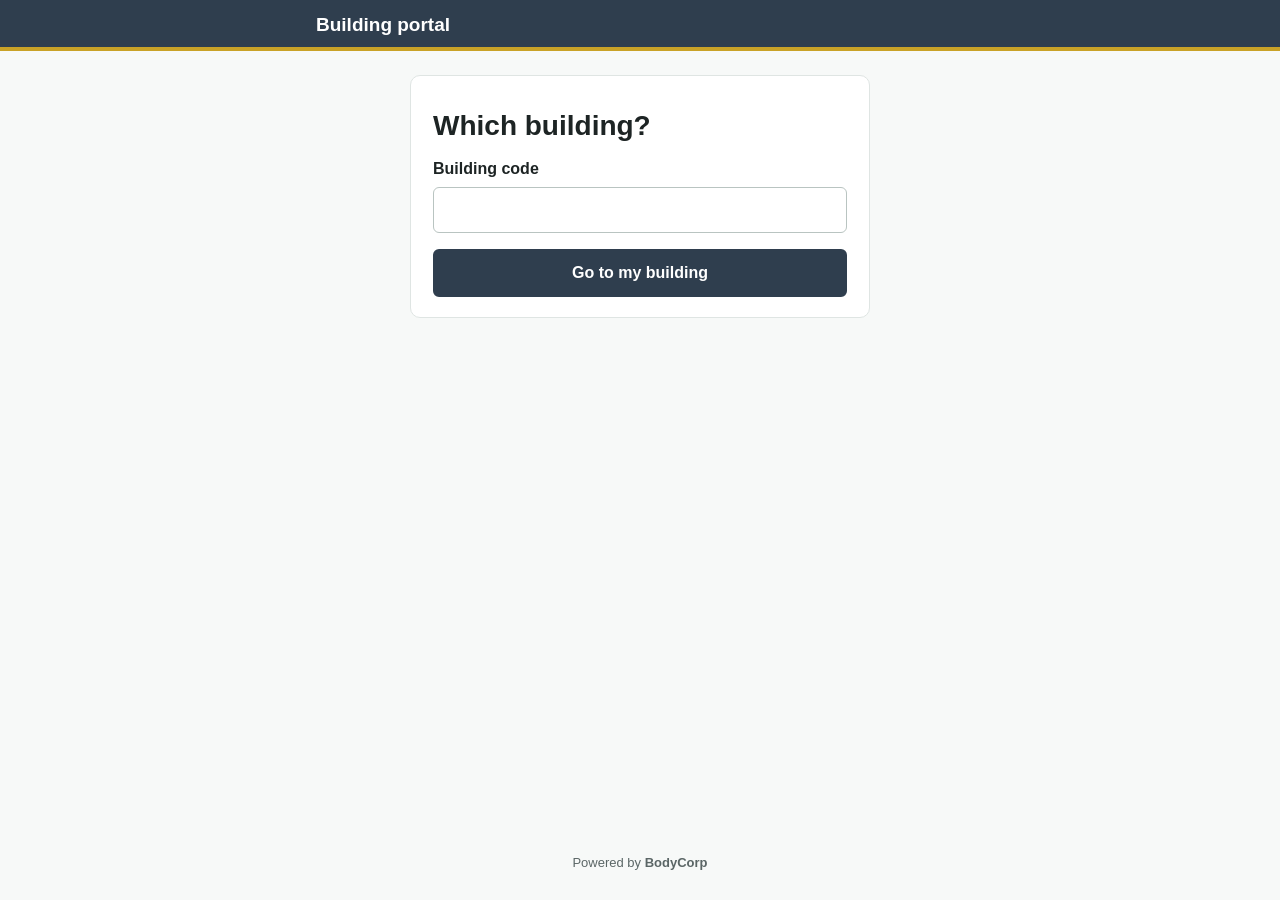
==== catalyst/client/portal.html @ 95f03c13 "feat: portal pages and public site; Catalyst created-times read as Brisbane Co-Authored-By: Claude O" ====
<!doctype html>
<html lang="en-AU">
<head>
<meta charset="utf-8">
<meta name="viewport" content="width=device-width, initial-scale=1">
<meta name="theme-color" content="#2f3e4e">
<meta name="robots" content="noindex">
<title>Building portal</title>
<link rel="stylesheet" href="portal.css">
</head>
<body>
<header class="top">
  <div class="wrap top-bar">
    <a class="brand-link" href="#/home">
      <img id="logo" alt="" hidden>
      <span id="bname">Building portal</span>
    </a>
    <span id="who"></span>
  </div>
  <nav id="nav" class="wrap" aria-label="Main" hidden></nav>
</header>

<main id="view" class="wrap" tabindex="-1">
  <p class="muted loading">Loading…</p>
</main>

<footer class="foot">
  <div class="wrap">
    <span id="foot-line"></span><span id="foot-sep" hidden> · </span>Powered by <span class="product-name">BodyCorp</span>
  </div>
</footer>

<script src="portal.js"></script>
</body>
</html>
---- catalyst/client/portal.css ----
/* Portal look. --brand and --accent are replaced by each building's colours on load. */

:root {
  --brand: #2f3e4e;
  --accent: #c9a227;
  --on-brand: #ffffff;
  --ink: #1d2424;
  --muted: #5b6666;
  --line: #dfe5e3;
  --field: #b9c4c1;
  --bg: #f7f9f8;
  --card: #ffffff;
  --tint: #eef3f1;
  --danger: #b3261e;
  --ok: #1e6b3a;
  --ok-bg: #e8f3ec;
  --note: #fff7e6;
  --note-line: #ecd29c;
  --note-ink: #8a5a00;
}

* { box-sizing: border-box; }
html { -webkit-text-size-adjust: 100%; }
body {
  margin: 0;
  min-height: 100vh;
  display: flex;
  flex-direction: column;
  font: 16px/1.5 -apple-system, BlinkMacSystemFont, "Segoe UI", Roboto, Helvetica, Arial, sans-serif;
  color: var(--ink);
  background: var(--bg);
}
[hidden] { display: none !important; }
a { color: var(--brand); }
h1 { font-size: 24px; line-height: 1.25; margin: 12px 0 6px; }
h2 {
  font-size: 17px;
  margin: 0 0 12px;
  color: var(--brand);
  border-left: 4px solid var(--accent);
  padding-left: 10px;
}
h3 { font-size: 16px; margin: 0 0 2px; }
h3.sub { font-size: 14px; text-transform: uppercase; letter-spacing: .04em; color: var(--muted); margin: 16px 0 6px; }
p { margin: 8px 0; }

.wrap { width: 100%; max-width: 680px; margin: 0 auto; padding: 0 16px; }
body.wide .wrap { max-width: 1120px; }

.sr-only {
  position: absolute; width: 1px; height: 1px; padding: 0; margin: -1px;
  overflow: hidden; clip: rect(0 0 0 0); white-space: nowrap; border: 0;
}

/* ---------------------------------------------------------------- header, nav, footer */

header.top { background: var(--brand); color: var(--on-brand); border-bottom: 4px solid var(--accent); }
.top-bar { display: flex; align-items: center; justify-content: space-between; gap: 12px; padding-top: 14px; padding-bottom: 10px; }
.brand-link {
  display: flex; align-items: center; gap: 10px; min-width: 0;
  color: inherit; text-decoration: none; font-weight: 700; font-size: 19px; line-height: 1.2;
}
.brand-link img { height: 36px; width: auto; max-width: 120px; object-fit: contain; background: #fff; border-radius: 4px; padding: 2px; }
#who { font-size: 14px; opacity: .85; white-space: nowrap; overflow: hidden; text-overflow: ellipsis; max-width: 40%; }

#nav { display: flex; flex-wrap: wrap; align-items: center; gap: 0 16px; padding-bottom: 6px; }
#nav a, .nav-out {
  color: var(--on-brand); opacity: .85; text-decoration: none;
  font: inherit; font-size: 15px; padding: 8px 0 6px;
  background: none; border: 0; border-bottom: 3px solid transparent; cursor: pointer;
}
#nav a:hover, .nav-out:hover { opacity: 1; }
#nav a.on { opacity: 1; font-weight: 600; border-bottom-color: var(--accent); }
.nav-out { margin-left: auto; }

main { flex: 1; padding-top: 8px; padding-bottom: 40px; outline: none; }

.foot { font-size: 13px; color: var(--muted); text-align: center; padding: 16px 0 28px; }
.product-name { font-weight: 700; }

/* ---------------------------------------------------------------- cards, text */

.card {
  background: var(--card); border: 1px solid var(--line); border-radius: 10px;
  padding: 16px; margin: 14px 0;
}
.card.narrow { max-width: 460px; margin: 24px auto; }
.card.flush { padding: 0; overflow: hidden; }
.pad { padding: 16px; margin: 0; }
.lead { font-size: 17px; color: var(--muted); margin: 4px 0 14px; }
.muted { color: var(--muted); }
.small { font-size: 14px; }
.loading { padding: 24px 0; }
.hello { margin-bottom: 0; }
.email { overflow-wrap: anywhere; }
.late { color: var(--danger); font-weight: 700; }
.clock { font-weight: 600; margin: 0 0 4px; }
.opt { font-weight: 400; color: var(--muted); font-size: 14px; }
ul.plain { padding-left: 18px; }
ul.plain li { margin: 4px 0; }

.label {
  display: inline-block; font-size: 12px; font-weight: 700; letter-spacing: .03em;
  padding: 1px 6px; border-radius: 3px; background: var(--tint); color: var(--ink);
}

.okmsg {
  background: var(--ok-bg); color: var(--ok); font-weight: 600;
  border-left: 4px solid var(--ok); border-radius: 4px; padding: 10px 12px; margin: 12px 0;
}
.error { color: var(--danger); font-weight: 600; margin: 10px 0 0; }
.error:empty { display: none; }

.draft {
  background: var(--note); color: var(--note-ink); font-weight: 600; font-size: 15px;
  border: 1px solid var(--note-line); border-left: 5px solid #b7791f; border-radius: 6px;
  padding: 10px 12px; margin: 10px 0 14px;
}

.back { display: inline-block; margin: 8px 0 0; padding: 6px 0; font-weight: 600; text-decoration: none; }
.back:hover { text-decoration: underline; }
.link-row { display: flex; flex-wrap: wrap; gap: 8px 20px; align-items: center; margin-top: 14px; }

/* ---------------------------------------------------------------- forms */

label { display: block; font-weight: 600; margin: 14px 0 6px; }
input, select, textarea {
  width: 100%; font: inherit; font-size: 16px; color: var(--ink);
  padding: 10px 12px; border: 1px solid var(--field); border-radius: 6px; background: #fff;
}
textarea { resize: vertical; min-height: 84px; }
input[type="file"] { padding: 8px; background: var(--tint); }
input[type="color"] { padding: 2px; height: 46px; cursor: pointer; }
input:focus, select:focus, textarea:focus, .btn:focus-visible, a:focus-visible, button:focus-visible {
  outline: 3px solid var(--accent); outline-offset: 1px;
}
fieldset { border: 0; padding: 0; margin: 0; }
legend { font-weight: 600; padding: 0; margin: 4px 0 6px; }
.field:first-child label, form > h2 + label { margin-top: 4px; }
.code-input { font-size: 26px; letter-spacing: .35em; text-align: center; font-variant-numeric: tabular-nums; }

.check { display: flex; gap: 10px; align-items: flex-start; font-weight: 400; margin: 8px 0; cursor: pointer; }
.check input { width: 22px; height: 22px; margin: 1px 0 0; flex: none; accent-color: var(--brand); }

.btn {
  display: inline-flex; align-items: center; justify-content: center; gap: 6px;
  min-height: 46px; padding: 10px 18px; margin: 0;
  font: inherit; font-weight: 600; text-decoration: none; text-align: center; cursor: pointer;
  color: var(--on-brand); background: var(--brand); border: 2px solid var(--brand); border-radius: 6px;
}
.btn:hover { filter: brightness(1.08); }
.btn:disabled { opacity: .6; cursor: default; filter: none; }
.btn.secondary { background: #fff; color: var(--brand); }
.btn.secondary:hover { background: var(--tint); filter: none; }
.btn.danger { background: #fff; color: var(--danger); border-color: var(--danger); }
.btn.armed, .btn.danger.armed { background: var(--danger); color: #fff; border-color: var(--danger); }
.btn.small { min-height: 36px; padding: 5px 12px; font-size: 14px; }
.btn.block { width: 100%; margin-top: 16px; }
.linkbtn {
  background: none; border: 0; padding: 6px 0; font: inherit; font-weight: 600;
  color: var(--brand); text-decoration: underline; cursor: pointer;
}

.actions { display: flex; flex-wrap: wrap; gap: 10px; margin: 14px 0; }
.actions .btn { flex: 1 1 150px; }

.inline-form { display: flex; flex-wrap: wrap; gap: 8px; margin-top: 12px; }
.inline-form select { flex: 1 1 160px; width: auto; }
.inline-form .btn { flex: 0 0 auto; }

.colours { display: grid; grid-template-columns: 1fr 1fr; gap: 0 12px; }

/* The "Send to resident" switch: off = internal note. */
.switch { display: flex; align-items: center; gap: 10px; margin: 6px 0 4px; cursor: pointer; }
.switch input { position: absolute; opacity: 0; width: 1px; height: 1px; }
.switch-ui {
  position: relative; flex: none; width: 46px; height: 26px; border-radius: 5px;
  background: var(--field); transition: background .15s;
}
.switch-ui::after {
  content: ""; position: absolute; top: 3px; left: 3px; width: 20px; height: 20px;
  border-radius: 3px; background: #fff; transition: transform .15s;
}
.switch input:checked + .switch-ui { background: var(--brand); }
.switch input:checked + .switch-ui::after { transform: translateX(20px); }
.switch input:focus-visible + .switch-ui { outline: 3px solid var(--accent); outline-offset: 2px; }
.mode-label.internal { color: var(--note-ink); }
textarea.internal-box { background: var(--note); border-color: var(--note-line); }

/* ---------------------------------------------------------------- lists */

.rows { display: flex; flex-direction: column; }
.row {
  display: grid; grid-template-columns: minmax(0, 1fr) auto;
  grid-template-areas: "ref due" "title title" "status unit";
  gap: 2px 12px; padding: 12px 0; border-top: 1px solid var(--line);
  color: inherit; text-decoration: none;
}
.row:first-child { border-top: 0; }
.row .ref { grid-area: ref; font-size: 13px; color: var(--muted); font-variant-numeric: tabular-nums; }
.row .title { grid-area: title; font-weight: 600; color: var(--brand); }
.row .status { grid-area: status; font-size: 14px; }
.row .unit { grid-area: unit; font-size: 14px; color: var(--muted); text-align: right; }
.row .due { grid-area: due; font-size: 14px; text-align: right; }
.row .who { display: none; }
.row:hover .title { text-decoration: underline; }
.row.head { display: none; }
.rows.inbox .row { padding-left: 16px; padding-right: 16px; }

.tabs { display: flex; border-bottom: 2px solid var(--line); margin: 10px 0 0; overflow-x: auto; }
.tabs a {
  padding: 10px 12px; margin-bottom: -2px; white-space: nowrap;
  color: var(--muted); font-weight: 600; text-decoration: none; border-bottom: 3px solid transparent;
}
.tabs a.on { color: var(--brand); border-bottom-color: var(--brand); }

.topics { display: grid; grid-template-columns: repeat(auto-fill, minmax(150px, 1fr)); gap: 10px; margin-top: 8px; }
.topic {
  display: flex; align-items: center; min-height: 64px; padding: 12px 14px;
  color: var(--brand); background: #fff; font-weight: 600; text-decoration: none;
  border: 2px solid var(--brand); border-radius: 6px;
}
.topic:hover { background: var(--brand); color: var(--on-brand); }

.notice { padding: 10px 0; border-top: 1px solid var(--line); }
.notice:first-child { border-top: 0; padding-top: 0; }
.notice p { margin: 4px 0; }

.doc-row, .mrow {
  display: flex; flex-wrap: wrap; align-items: center; gap: 6px 12px;
  padding: 10px 0; border-top: 1px solid var(--line);
}
.doc-row:first-child, .mrow:first-child { border-top: 0; }
.doc-row .grow, .mrow .grow { flex: 1 1 200px; min-width: 0; }
.doc-row .grow > span, .mrow .grow > span { display: block; }
.doc-row .error, .mrow .error { flex-basis: 100%; margin: 0; }

.unit-list { max-height: 55vh; overflow: auto; border: 1px solid var(--line); border-radius: 8px; margin-top: 10px; }
.unit-row { display: flex; align-items: center; justify-content: space-between; gap: 10px; padding: 6px 12px; border-top: 1px solid var(--line); }
.unit-row:first-child { border-top: 0; }
.unit-row .check { margin: 6px 0; flex: 1; }
.unit-row select { width: auto; min-width: 110px; padding: 6px 8px; }
.unit-row.taken { background: var(--tint); }

/* ---------------------------------------------------------------- one request */

.facts { margin: 0; display: grid; gap: 8px; }
.facts > div { display: flex; justify-content: space-between; flex-wrap: wrap; gap: 4px 12px; }
.facts dt { color: var(--muted); }
.facts dd { margin: 0; font-weight: 600; text-align: right; }

.answers { margin: 0; }
.answers dt { font-size: 14px; color: var(--muted); margin-top: 12px; }
.answers dt:first-child { margin-top: 0; }
.answers dd { margin: 2px 0 0; overflow-wrap: anywhere; }

.files { list-style: none; padding: 0; margin: 0; }
.files li { display: flex; flex-wrap: wrap; align-items: center; gap: 6px 12px; padding: 8px 0; border-top: 1px solid var(--line); }
.files li:first-child { border-top: 0; }
.files .grow { flex: 1 1 160px; min-width: 0; overflow-wrap: anywhere; }
.files .preview, .files .error { flex-basis: 100%; }
.files .preview:empty { display: none; }
.preview img { display: block; max-width: 100%; max-height: 480px; border: 1px solid var(--line); border-radius: 6px; }

.decision { border-left: 5px solid var(--accent); padding-left: 12px; }
.decision .outcome { font-size: 19px; font-weight: 700; margin: 0; }

.events { list-style: none; padding: 0; margin: 0 0 8px; }
.ev { border: 1px solid var(--line); border-radius: 8px; padding: 10px 12px; margin: 8px 0; background: #fff; }
.ev.sys { background: var(--tint); border-style: dashed; font-size: 14px; }
.ev.internal { background: var(--note); border-color: var(--note-line); }
.ev-head { margin-bottom: 2px; }
.ev-body { overflow-wrap: anywhere; }
.label-internal {
  display: inline-block; margin-right: 6px; padding: 1px 6px; border-radius: 3px;
  background: #b7791f; color: #fff; font-size: 12px; font-weight: 700; letter-spacing: .03em; text-transform: uppercase;
}

.steps { list-style: none; padding: 0; margin: 0 0 8px; }
.steps li { border-top: 1px solid var(--line); }
.steps li:first-child { border-top: 0; }
.steps .check { margin: 10px 0; }
.step-title { display: block; font-weight: 600; }
.rule { display: block; font-size: 14px; color: var(--muted); margin-top: 2px; }
.steps input:checked + span .step-title { text-decoration: line-through; color: var(--muted); }

.claim-who { margin-top: 0; }

/* ---------------------------------------------------------------- wider screens */

@media (min-width: 700px) {
  h1 { font-size: 28px; }
  .card { padding: 20px 22px; }
  .btn.block { width: auto; min-width: 200px; }
  .card.narrow .btn.block { width: 100%; }
}

@media (min-width: 900px) {
  .case-grid { display: grid; grid-template-columns: minmax(0, 1.6fr) minmax(0, 1fr); gap: 0 20px; align-items: start; }
  .two-col { display: grid; grid-template-columns: minmax(0, 1.5fr) minmax(0, 1fr); gap: 0 20px; align-items: start; }

  body.wide .row.case {
    grid-template-columns: 100px minmax(0, 1fr) 110px 150px 170px 130px;
    grid-template-areas: "ref title unit who status due";
    align-items: center; gap: 0 14px;
  }
  body.wide .row.case .who { display: block; grid-area: who; font-size: 14px; color: var(--muted); }
  body.wide .row.case .unit { text-align: left; }
  body.wide .row.case .due { text-align: left; }
  body.wide .row.case .ref { font-size: 14px; }
  body.wide .row.head {
    display: grid; padding-top: 10px; padding-bottom: 10px; background: var(--tint);
    font-size: 13px; font-weight: 700; text-transform: uppercase; letter-spacing: .04em; color: var(--muted);
  }
  body.wide .row.head span { color: var(--muted); font-size: 13px; font-weight: 700; }
  body.wide .row.head:hover .title { text-decoration: none; }
  body.wide .row.head + .row { border-top: 0; }
}

@media (max-width: 380px) {
  .brand-link { font-size: 17px; }
  #nav { gap: 0 12px; }
  .colours { grid-template-columns: 1fr; }
}
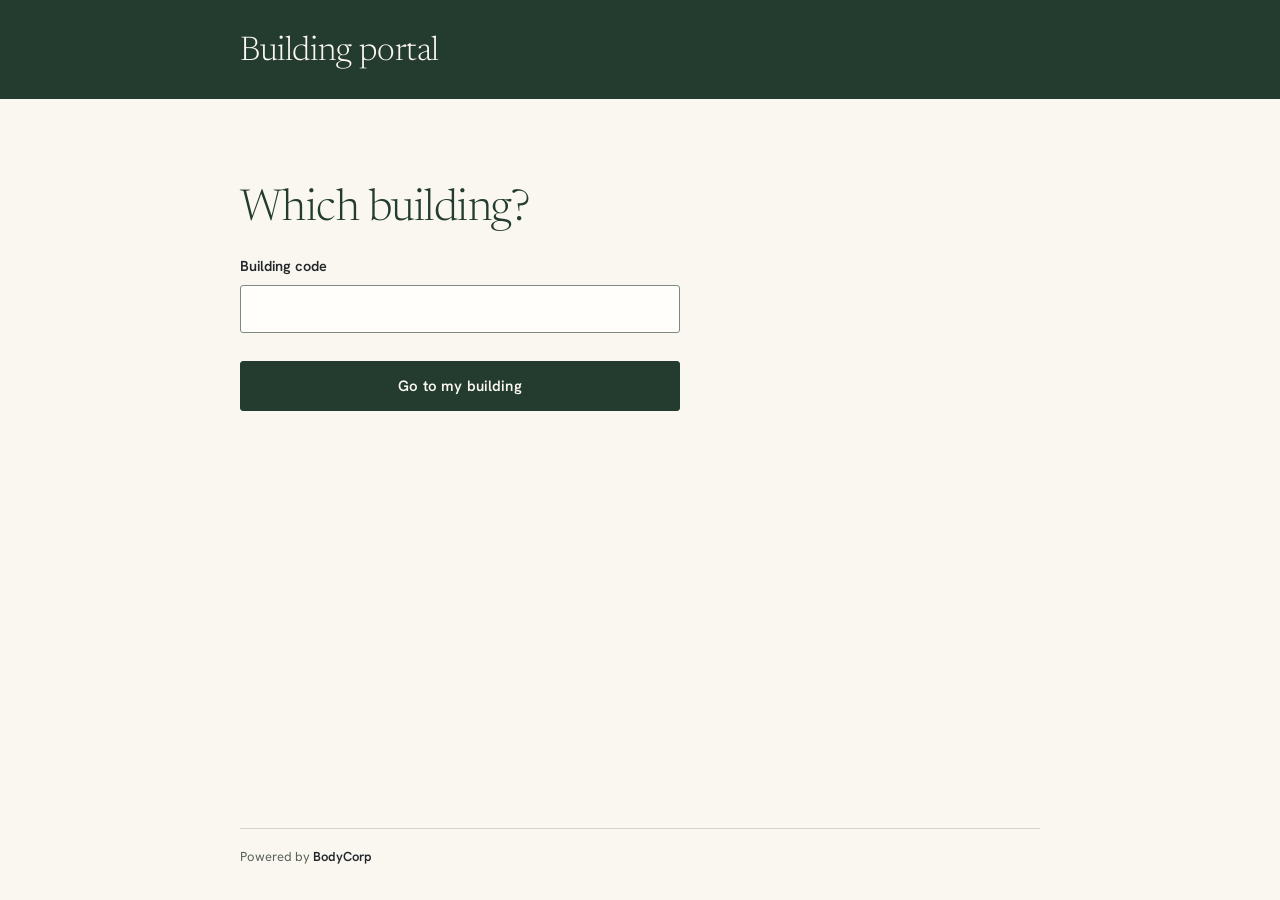
==== commit 11c2b6df: "design: portal inside reskinned to the Alatai park look (hairlines, Newsreader/Hanken, canopy banner" ====
--- a/catalyst/client/portal.html
+++ b/catalyst/client/portal.html
@@ -3,19 +3,25 @@
 <head>
 <meta charset="utf-8">
 <meta name="viewport" content="width=device-width, initial-scale=1">
-<meta name="theme-color" content="#2f3e4e">
+<meta name="theme-color" content="#243B2F">
 <meta name="robots" content="noindex">
 <title>Building portal</title>
+<link rel="preconnect" href="https://fonts.googleapis.com">
+<link rel="preconnect" href="https://fonts.gstatic.com" crossorigin>
+<link href="https://fonts.googleapis.com/css2?family=Newsreader:ital,opsz,wght@0,6..72,300;0,6..72,400;1,6..72,300&family=Hanken+Grotesk:wght@400;500;600&display=swap" rel="stylesheet">
 <link rel="stylesheet" href="portal.css">
 </head>
 <body>
 <header class="top">
-  <div class="wrap top-bar">
-    <a class="brand-link" href="#/home">
-      <img id="logo" alt="" hidden>
-      <span id="bname">Building portal</span>
-    </a>
-    <span id="who"></span>
+  <div class="strip">
+    <div class="banner" id="banner" hidden><img id="banner-img" alt="" decoding="async"></div>
+    <div class="wrap top-bar">
+      <a class="brand-link" href="#/home">
+        <img id="logo" alt="" hidden>
+        <span id="bname">Building portal</span>
+      </a>
+      <span id="who"></span>
+    </div>
   </div>
   <nav id="nav" class="wrap" aria-label="Main" hidden></nav>
 </header>
@@ -26,7 +32,9 @@
 
 <footer class="foot">
   <div class="wrap">
-    <span id="foot-line"></span><span id="foot-sep" hidden> · </span>Powered by <span class="product-name">BodyCorp</span>
+    <div class="foot-in">
+      <span id="foot-line"></span><span id="foot-sep" hidden> · </span><span>Powered by <span class="product-name">BodyCorp</span></span>
+    </div>
   </div>
 </footer>
 
--- a/catalyst/client/portal.css
+++ b/catalyst/client/portal.css
@@ -1,22 +1,55 @@
-/* Portal look. --brand and --accent are replaced by each building's colours on load. */
+/* Portal look, in the language of the approved Alatai homepage (alatai.html):
+   light serif headings, a quiet sans, hairline rows instead of cards, solid colour blocks,
+   one filled button per screen, everything else an underlined text link.
+   --brand and --accent are the building's own colours, replaced on load by portal.js (applyBrand),
+   so another building can carry its own. Everything else is a neutral product token. */
 
 :root {
-  --brand: #2f3e4e;
-  --accent: #c9a227;
-  --on-brand: #ffffff;
-  --ink: #1d2424;
-  --muted: #5b6666;
-  --line: #dfe5e3;
-  --field: #b9c4c1;
-  --bg: #f7f9f8;
-  --card: #ffffff;
-  --tint: #eef3f1;
-  --danger: #b3261e;
-  --ok: #1e6b3a;
-  --ok-bg: #e8f3ec;
-  --note: #fff7e6;
-  --note-line: #ecd29c;
-  --note-ink: #8a5a00;
+  /* The building's colours (replaced on load). Defaults = Canopy and Olive. */
+  --brand: #243B2F;
+  --accent: #898F4E;
+  --on-brand: #F9F7EF;
+
+  /* Product neutrals */
+  --paper: #F9F7EF;
+  --stone: #F3EEE7;
+  --mint: #E6F3E4;
+  --ink: #22272B;
+  --body2: #4a514d;
+  --muted: #5b625e;
+  --rust: #C02B0A;   /* late, overdue or due within 3 days. Nothing else. */
+  --white: #fffefb;
+
+  /* Derived from the building's colours. Fallbacks first; mixed below where the browser can. */
+  --link: var(--brand);
+  --accent-ink: #5E6336;
+  --line: rgba(36, 59, 47, 0.18);
+  --line-strong: rgba(36, 59, 47, 0.34);
+  --field: #7A8980;
+  --on-brand-soft: #b9c4b7;
+  --on-brand-line: rgba(249, 247, 239, 0.2);
+
+  --serif: "Newsreader", Georgia, "Times New Roman", serif;
+  --sans: "Hanken Grotesk", system-ui, -apple-system, "Segoe UI", Roboto, sans-serif;
+  --ease: cubic-bezier(0.16, 1, 0.3, 1);
+  --narrow: 800px;
+  --wide: 1180px;
+  --gutter: 20px;
+}
+
+@supports (color: color-mix(in srgb, red, blue)) {
+  :root {
+    --accent-ink: color-mix(in srgb, var(--accent) 69%, #000);
+    --line: color-mix(in srgb, var(--brand) 18%, transparent);
+    --line-strong: color-mix(in srgb, var(--brand) 34%, transparent);
+    --field: color-mix(in srgb, var(--brand) 58%, var(--paper));
+    --on-brand-soft: color-mix(in srgb, var(--on-brand) 72%, var(--brand));
+    --on-brand-line: color-mix(in srgb, var(--on-brand) 20%, transparent);
+  }
+}
+
+@media (min-width: 700px) {
+  :root { --gutter: 40px; }
 }
 
 * { box-sizing: border-box; }
@@ -26,299 +59,461 @@
   min-height: 100vh;
   display: flex;
   flex-direction: column;
-  font: 16px/1.5 -apple-system, BlinkMacSystemFont, "Segoe UI", Roboto, Helvetica, Arial, sans-serif;
+  font: 400 16.5px/1.6 var(--sans);
   color: var(--ink);
-  background: var(--bg);
+  background: var(--paper);
+  -webkit-font-smoothing: antialiased;
 }
 [hidden] { display: none !important; }
-a { color: var(--brand); }
-h1 { font-size: 24px; line-height: 1.25; margin: 12px 0 6px; }
+img { max-width: 100%; }
+a { color: var(--link); text-underline-offset: 3px; text-decoration-thickness: 1px; }
+b, strong { font-weight: 600; }
+
+h1 {
+  font: 300 34px/1.08 var(--serif);
+  letter-spacing: -0.012em;
+  color: var(--brand);
+  margin: 4px 0 12px;
+  overflow-wrap: break-word;
+}
 h2 {
-  font-size: 17px;
-  margin: 0 0 12px;
+  font: 300 27px/1.15 var(--serif);
+  letter-spacing: -0.005em;
   color: var(--brand);
-  border-left: 4px solid var(--accent);
-  padding-left: 10px;
-}
-h3 { font-size: 16px; margin: 0 0 2px; }
-h3.sub { font-size: 14px; text-transform: uppercase; letter-spacing: .04em; color: var(--muted); margin: 16px 0 6px; }
+  margin: 0 0 18px;
+}
+h3 { font: 400 20px/1.3 var(--serif); color: var(--brand); margin: 0 0 2px; }
 p { margin: 8px 0; }
 
-.wrap { width: 100%; max-width: 680px; margin: 0 auto; padding: 0 16px; }
-body.wide .wrap { max-width: 1120px; }
+/* The small uppercase label (Aman's section header recipe). */
+.label, h3.sub, .label-internal {
+  font: 600 11.5px/1.4 var(--sans);
+  letter-spacing: 0.14em;
+  text-transform: uppercase;
+  color: var(--accent-ink);
+}
+h3.sub { margin: 26px 0 10px; }
+
+.wrap { width: 100%; max-width: calc(var(--narrow) + 2 * var(--gutter)); margin: 0 auto; padding: 0 var(--gutter); }
+body.wide .wrap { max-width: calc(var(--wide) + 2 * var(--gutter)); }
+/* Staff move between wide and narrow pages; keep the frame still so the name doesn't jump,
+   and hold the narrow pages to a reading width on the left of it. */
+body:has(#nav a[href="#/inbox"], #nav a[href="#/approvals"]) .wrap { max-width: calc(var(--wide) + 2 * var(--gutter)); }
+body:has(#nav a[href="#/inbox"], #nav a[href="#/approvals"]):not(.wide) main.wrap > :not(.narrow) { max-width: var(--narrow); }
 
 .sr-only {
   position: absolute; width: 1px; height: 1px; padding: 0; margin: -1px;
   overflow: hidden; clip: rect(0 0 0 0); white-space: nowrap; border: 0;
 }
 
-/* ---------------------------------------------------------------- header, nav, footer */
-
-header.top { background: var(--brand); color: var(--on-brand); border-bottom: 4px solid var(--accent); }
-.top-bar { display: flex; align-items: center; justify-content: space-between; gap: 12px; padding-top: 14px; padding-bottom: 10px; }
+/* ---------------------------------------------------------------- header: a solid brand bar */
+
+header.top { background: var(--brand); color: var(--on-brand); }
+.strip { position: relative; }
+.top-bar {
+  position: relative; z-index: 1;
+  display: flex; flex-direction: column; align-items: flex-start; gap: 6px;
+  padding-top: 26px; padding-bottom: 22px;
+}
 .brand-link {
-  display: flex; align-items: center; gap: 10px; min-width: 0;
-  color: inherit; text-decoration: none; font-weight: 700; font-size: 19px; line-height: 1.2;
-}
-.brand-link img { height: 36px; width: auto; max-width: 120px; object-fit: contain; background: #fff; border-radius: 4px; padding: 2px; }
-#who { font-size: 14px; opacity: .85; white-space: nowrap; overflow: hidden; text-overflow: ellipsis; max-width: 40%; }
-
-#nav { display: flex; flex-wrap: wrap; align-items: center; gap: 0 16px; padding-bottom: 6px; }
+  display: flex; align-items: center; gap: 14px; min-width: 0; max-width: 100%;
+  color: inherit; text-decoration: none;
+}
+#bname { font: 300 26px/1.08 var(--serif); letter-spacing: -0.012em; overflow-wrap: break-word; min-width: 0; }
+.brand-link img {
+  flex: none; height: 40px; width: auto; max-width: 120px; object-fit: contain;
+  background: var(--paper); border-radius: 3px; padding: 3px;
+}
+#who {
+  max-width: 100%; font-size: 13.5px; color: var(--on-brand-soft);
+  white-space: nowrap; overflow: hidden; text-overflow: ellipsis;
+}
+#who:empty { display: none; }
+
+/* The canopy strip: the building's photo printed in two colours, exactly as alatai.html's .duo.
+   Dark parts become the building's colour, light parts become Mint. The name sits on the solid half. */
+.top.has-banner .strip { display: flex; align-items: flex-end; min-height: 120px; }
+.top.has-banner .top-bar { padding-top: 18px; padding-bottom: 16px; }
+.top.has-banner .top-bar > * { max-width: calc(50% - 16px); }
+.banner {
+  position: absolute; top: 0; bottom: 0; left: 50%; right: 0;
+  overflow: hidden; background: var(--brand); isolation: isolate;
+}
+.banner img {
+  display: block; width: 100%; height: 100%; object-fit: cover; object-position: 50% 80%;
+  filter: grayscale(1) contrast(1.35) brightness(1.08); mix-blend-mode: screen;
+}
+.banner::after {
+  content: ""; position: absolute; inset: 0;
+  background: var(--mint); mix-blend-mode: multiply; pointer-events: none;
+}
+
+/* Nav: quiet text links on the brand bar, a hairline above them. */
+#nav { position: relative; display: flex; flex-wrap: wrap; align-items: center; gap: 0 20px; }
+#nav::before {
+  content: ""; position: absolute; top: 0; left: var(--gutter); right: var(--gutter);
+  height: 1px; background: var(--on-brand-line);
+}
 #nav a, .nav-out {
-  color: var(--on-brand); opacity: .85; text-decoration: none;
-  font: inherit; font-size: 15px; padding: 8px 0 6px;
-  background: none; border: 0; border-bottom: 3px solid transparent; cursor: pointer;
-}
-#nav a:hover, .nav-out:hover { opacity: 1; }
-#nav a.on { opacity: 1; font-weight: 600; border-bottom-color: var(--accent); }
+  color: var(--on-brand-soft); text-decoration: none;
+  font: 500 14.5px/1 var(--sans); padding: 15px 0 13px;
+  background: none; border: 0; border-bottom: 2px solid transparent; cursor: pointer;
+  transition: color .25s var(--ease), border-color .25s var(--ease);
+}
+#nav a:hover, .nav-out:hover { color: var(--on-brand); }
+#nav a.on { color: var(--on-brand); border-bottom-color: var(--accent); }
 .nav-out { margin-left: auto; }
-
-main { flex: 1; padding-top: 8px; padding-bottom: 40px; outline: none; }
-
-.foot { font-size: 13px; color: var(--muted); text-align: center; padding: 16px 0 28px; }
-.product-name { font-weight: 700; }
-
-/* ---------------------------------------------------------------- cards, text */
-
-.card {
-  background: var(--card); border: 1px solid var(--line); border-radius: 10px;
-  padding: 16px; margin: 14px 0;
-}
-.card.narrow { max-width: 460px; margin: 24px auto; }
-.card.flush { padding: 0; overflow: hidden; }
-.pad { padding: 16px; margin: 0; }
-.lead { font-size: 17px; color: var(--muted); margin: 4px 0 14px; }
+#nav a:focus-visible, .nav-out:focus-visible, .brand-link:focus-visible { outline: 2px solid var(--on-brand); outline-offset: 3px; }
+
+main.wrap { flex: 1; padding-top: 36px; padding-bottom: 80px; outline: none; }
+
+/* ---------------------------------------------------------------- footer */
+
+.foot { font-size: 13px; color: var(--muted); padding-bottom: 32px; }
+.foot-in { border-top: 1px solid var(--line); padding-top: 18px; }
+.product-name { font-weight: 600; color: var(--ink); }
+
+/* ---------------------------------------------------------------- sections, text */
+
+/* A "card" is a section on the page, not a box: space and hairlines do the separating. */
+.card { margin: 0 0 56px; }
+.card:last-child { margin-bottom: 0; }
+.card.narrow { max-width: 440px; margin: 20px 0 0; }
+h1 + .card, h1 + .two-col, .lead + .card.claim { margin-top: 36px; }
+.card.flush { padding: 0; }
+.pad { padding: 18px 0; margin: 0; }
+.lead { font-size: 18px; line-height: 1.55; color: var(--body2); margin: 4px 0 24px; max-width: 46ch; }
 .muted { color: var(--muted); }
 .small { font-size: 14px; }
 .loading { padding: 24px 0; }
-.hello { margin-bottom: 0; }
+.hello { margin-bottom: 6px; }
+.hello + .muted {
+  font: 600 11.5px/1.4 var(--sans); letter-spacing: 0.14em; text-transform: uppercase;
+  color: var(--accent-ink); margin: 0;
+}
 .email { overflow-wrap: anywhere; }
-.late { color: var(--danger); font-weight: 700; }
-.clock { font-weight: 600; margin: 0 0 4px; }
-.opt { font-weight: 400; color: var(--muted); font-size: 14px; }
-ul.plain { padding-left: 18px; }
-ul.plain li { margin: 4px 0; }
-
-.label {
-  display: inline-block; font-size: 12px; font-weight: 700; letter-spacing: .03em;
-  padding: 1px 6px; border-radius: 3px; background: var(--tint); color: var(--ink);
-}
-
+.late { color: var(--rust); font-weight: 600; }
+.clock { font-weight: 600; color: var(--brand); margin: 0 0 30px; }
+.hello ~ .actions { margin: 28px 0 64px; }
+.opt { font-weight: 400; color: var(--muted); font-size: 13.5px; }
+ul.plain { list-style: none; padding: 0; margin: 18px 0; border-top: 1px solid var(--line); }
+ul.plain li { padding: 12px 0; border-bottom: 1px solid var(--line); }
+details { margin: 8px 0 4px; }
+summary { cursor: pointer; color: var(--link); font-weight: 500; }
+
+/* Done: a calm Mint block. */
 .okmsg {
-  background: var(--ok-bg); color: var(--ok); font-weight: 600;
-  border-left: 4px solid var(--ok); border-radius: 4px; padding: 10px 12px; margin: 12px 0;
-}
-.error { color: var(--danger); font-weight: 600; margin: 10px 0 0; }
+  background: var(--mint); color: var(--brand); font-weight: 500;
+  padding: 12px 16px; margin: 0 0 24px;
+}
+.card .okmsg, form .okmsg { margin: 16px 0 0; }
+.error { color: var(--rust); font-weight: 500; font-size: 15px; margin: 10px 0 0; }
 .error:empty { display: none; }
 
+/* Draft rules: an Olive-ruled note, not an alert. */
 .draft {
-  background: var(--note); color: var(--note-ink); font-weight: 600; font-size: 15px;
-  border: 1px solid var(--note-line); border-left: 5px solid #b7791f; border-radius: 6px;
-  padding: 10px 12px; margin: 10px 0 14px;
-}
-
-.back { display: inline-block; margin: 8px 0 0; padding: 6px 0; font-weight: 600; text-decoration: none; }
+  margin: 14px 0 22px; padding: 2px 0 2px 16px;
+  border-left: 2px solid var(--accent);
+  font: 300 italic 17px/1.45 var(--serif); color: var(--accent-ink);
+}
+
+.back {
+  display: inline-block; margin: 0 0 14px; padding: 4px 0;
+  font-weight: 500; font-size: 14.5px; text-decoration: none;
+}
 .back:hover { text-decoration: underline; }
-.link-row { display: flex; flex-wrap: wrap; gap: 8px 20px; align-items: center; margin-top: 14px; }
+.link-row { display: flex; flex-wrap: wrap; gap: 10px 28px; align-items: center; margin-top: 22px; }
+.link-row a {
+  font-weight: 500; text-decoration: none; padding: 4px 0 3px;
+  border-bottom: 1px solid var(--line-strong); transition: border-color .25s var(--ease);
+}
+.link-row a:hover { border-bottom-color: currentColor; }
 
 /* ---------------------------------------------------------------- forms */
 
-label { display: block; font-weight: 600; margin: 14px 0 6px; }
+label { display: block; font: 600 14.5px/1.4 var(--sans); color: var(--ink); margin: 22px 0 8px; }
 input, select, textarea {
-  width: 100%; font: inherit; font-size: 16px; color: var(--ink);
-  padding: 10px 12px; border: 1px solid var(--field); border-radius: 6px; background: #fff;
-}
-textarea { resize: vertical; min-height: 84px; }
-input[type="file"] { padding: 8px; background: var(--tint); }
-input[type="color"] { padding: 2px; height: 46px; cursor: pointer; }
-input:focus, select:focus, textarea:focus, .btn:focus-visible, a:focus-visible, button:focus-visible {
-  outline: 3px solid var(--accent); outline-offset: 1px;
-}
+  width: 100%; font: 400 16px/1.4 var(--sans); color: var(--ink);
+  padding: 12px 14px; border: 1px solid var(--field); border-radius: 3px; background: var(--white);
+  transition: border-color .2s var(--ease);
+}
+input:hover, select:hover, textarea:hover { border-color: var(--brand); }
+select {
+  appearance: none; -webkit-appearance: none; padding-right: 40px; cursor: pointer;
+  background-image: url("data:image/svg+xml,%3Csvg xmlns='http://www.w3.org/2000/svg' width='12' height='8' viewBox='0 0 12 8'%3E%3Cpath d='M1 1.5l5 5 5-5' fill='none' stroke='%2322272B' stroke-width='1.4'/%3E%3C/svg%3E");
+  background-repeat: no-repeat; background-position: right 15px center;
+}
+textarea { resize: vertical; min-height: 110px; }
+input[type="file"] { padding: 10px; background: var(--stone); cursor: pointer; font-size: 15px; }
+input[type="file"]::file-selector-button {
+  font: 500 14.5px/1.2 var(--sans); color: var(--brand); background: var(--white);
+  border: 1px solid var(--field); border-radius: 3px; padding: 9px 14px; margin-right: 14px; cursor: pointer;
+}
+input[type="color"] { padding: 3px; height: 48px; cursor: pointer; }
+input[type="checkbox"], input[type="radio"] { padding: 0; }
+input:focus, select:focus, textarea:focus { outline: 2px solid var(--brand); outline-offset: 1px; border-color: var(--brand); }
+.btn:focus-visible, a:focus-visible, button:focus-visible, summary:focus-visible { outline: 2px solid var(--brand); outline-offset: 2px; }
 fieldset { border: 0; padding: 0; margin: 0; }
-legend { font-weight: 600; padding: 0; margin: 4px 0 6px; }
-.field:first-child label, form > h2 + label { margin-top: 4px; }
-.code-input { font-size: 26px; letter-spacing: .35em; text-align: center; font-variant-numeric: tabular-nums; }
-
-.check { display: flex; gap: 10px; align-items: flex-start; font-weight: 400; margin: 8px 0; cursor: pointer; }
-.check input { width: 22px; height: 22px; margin: 1px 0 0; flex: none; accent-color: var(--brand); }
-
+legend { font: 600 14.5px/1.4 var(--sans); padding: 0; margin: 6px 0 4px; }
+.field:first-child label, form > h2 + label, form > h2 + .field label { margin-top: 0; }
+.code-input { font: 500 30px/1.2 var(--sans); letter-spacing: .35em; text-align: center; font-variant-numeric: tabular-nums; }
+
+.check { display: flex; gap: 12px; align-items: flex-start; font: 400 16px/1.5 var(--sans); margin: 10px 0; cursor: pointer; }
+.field .check { margin-top: 22px; }
+.check input { width: 20px; height: 20px; margin: 2px 0 0; flex: none; accent-color: var(--brand); cursor: pointer; }
+
+/* One filled button per screen: square-ish, dark fill. */
 .btn {
-  display: inline-flex; align-items: center; justify-content: center; gap: 6px;
-  min-height: 46px; padding: 10px 18px; margin: 0;
-  font: inherit; font-weight: 600; text-decoration: none; text-align: center; cursor: pointer;
-  color: var(--on-brand); background: var(--brand); border: 2px solid var(--brand); border-radius: 6px;
-}
-.btn:hover { filter: brightness(1.08); }
-.btn:disabled { opacity: .6; cursor: default; filter: none; }
-.btn.secondary { background: #fff; color: var(--brand); }
-.btn.secondary:hover { background: var(--tint); filter: none; }
-.btn.danger { background: #fff; color: var(--danger); border-color: var(--danger); }
-.btn.armed, .btn.danger.armed { background: var(--danger); color: #fff; border-color: var(--danger); }
-.btn.small { min-height: 36px; padding: 5px 12px; font-size: 14px; }
-.btn.block { width: 100%; margin-top: 16px; }
+  display: inline-flex; align-items: center; justify-content: center; gap: 8px;
+  min-height: 50px; padding: 14px 26px; margin: 0;
+  font: 600 15px/1.2 var(--sans); letter-spacing: .01em; text-decoration: none; text-align: center; cursor: pointer;
+  color: var(--on-brand); background: var(--brand); border: 1px solid var(--brand); border-radius: 3px;
+  transition: filter .25s var(--ease), transform .25s var(--ease);
+}
+.btn:hover { filter: brightness(1.18); }
+.btn:active { transform: translateY(1px); }
+.btn:disabled { opacity: .55; cursor: default; filter: none; transform: none; }
+.btn.small { min-height: 40px; padding: 10px 16px; font-size: 14.5px; }
+.btn.block { width: 100%; margin-top: 28px; }
+
+/* Everything else: an underlined text link, with an arrow where it goes somewhere. */
+.btn.secondary, .btn.danger {
+  min-height: 0; padding: 4px 0 3px; gap: 6px;
+  background: none; border: 0; border-bottom: 1px solid var(--line-strong); border-radius: 0;
+  font: 500 15px/1.3 var(--sans); color: var(--link);
+  transition: border-color .25s var(--ease), color .25s var(--ease);
+}
+.btn.secondary:hover, .btn.danger:hover { filter: none; border-bottom-color: currentColor; }
+.btn.secondary::after { content: "\2192"; transition: transform .3s var(--ease); }
+.btn.secondary:hover::after { transform: translateX(3px); }
+.btn.secondary[data-decide]::after { content: none; }
+.btn.danger { color: var(--muted); }
+.btn.danger:hover { color: var(--rust); }
+.btn.armed, .btn.danger.armed {
+  padding: 8px 14px; border: 0; border-radius: 3px; background: var(--rust); color: #fff;
+}
 .linkbtn {
-  background: none; border: 0; padding: 6px 0; font: inherit; font-weight: 600;
-  color: var(--brand); text-decoration: underline; cursor: pointer;
-}
-
-.actions { display: flex; flex-wrap: wrap; gap: 10px; margin: 14px 0; }
-.actions .btn { flex: 1 1 150px; }
-
-.inline-form { display: flex; flex-wrap: wrap; gap: 8px; margin-top: 12px; }
-.inline-form select { flex: 1 1 160px; width: auto; }
+  background: none; border: 0; border-bottom: 1px solid var(--line-strong); padding: 4px 0 3px;
+  font: 500 15px/1.3 var(--sans); color: var(--link); cursor: pointer;
+}
+.linkbtn:hover { border-bottom-color: currentColor; }
+
+.actions { display: flex; flex-wrap: wrap; align-items: center; gap: 14px 28px; margin: 22px 0; }
+.actions .btn { flex: 0 0 auto; }
+
+.inline-form { display: flex; flex-wrap: wrap; align-items: center; gap: 12px 22px; margin-top: 16px; }
+.inline-form select { flex: 1 1 180px; width: auto; }
 .inline-form .btn { flex: 0 0 auto; }
 
-.colours { display: grid; grid-template-columns: 1fr 1fr; gap: 0 12px; }
+.colours { display: grid; grid-template-columns: 1fr 1fr; gap: 0 16px; }
 
 /* The "Send to resident" switch: off = internal note. */
-.switch { display: flex; align-items: center; gap: 10px; margin: 6px 0 4px; cursor: pointer; }
+.switch { display: flex; align-items: center; gap: 12px; margin: 22px 0 4px; font-weight: 500; cursor: pointer; }
 .switch input { position: absolute; opacity: 0; width: 1px; height: 1px; }
 .switch-ui {
-  position: relative; flex: none; width: 46px; height: 26px; border-radius: 5px;
-  background: var(--field); transition: background .15s;
+  position: relative; flex: none; width: 44px; height: 24px; border-radius: 3px;
+  background: var(--field); transition: background .2s var(--ease);
 }
 .switch-ui::after {
-  content: ""; position: absolute; top: 3px; left: 3px; width: 20px; height: 20px;
-  border-radius: 3px; background: #fff; transition: transform .15s;
+  content: ""; position: absolute; top: 3px; left: 3px; width: 18px; height: 18px;
+  border-radius: 2px; background: var(--white); transition: transform .25s var(--ease);
 }
 .switch input:checked + .switch-ui { background: var(--brand); }
 .switch input:checked + .switch-ui::after { transform: translateX(20px); }
-.switch input:focus-visible + .switch-ui { outline: 3px solid var(--accent); outline-offset: 2px; }
-.mode-label.internal { color: var(--note-ink); }
-textarea.internal-box { background: var(--note); border-color: var(--note-line); }
-
-/* ---------------------------------------------------------------- lists */
-
-.rows { display: flex; flex-direction: column; }
+.switch input:focus-visible + .switch-ui { outline: 2px solid var(--brand); outline-offset: 2px; }
+.mode-label.internal { color: var(--accent-ink); }
+textarea.internal-box { background: var(--stone); border-color: var(--accent); }
+
+/* ---------------------------------------------------------------- lists: hairline rows */
+
+/* Requests (resident) and cases (inbox):
+     ALT-0001 · UNIT 4            2 days left
+     Keep a pet                             →
+     Being worked on                            */
+.rows { display: flex; flex-direction: column; border-top: 1px solid var(--line); }
 .row {
-  display: grid; grid-template-columns: minmax(0, 1fr) auto;
-  grid-template-areas: "ref due" "title title" "status unit";
-  gap: 2px 12px; padding: 12px 0; border-top: 1px solid var(--line);
+  display: grid; grid-template-columns: auto minmax(0, 1fr) auto auto;
+  grid-template-areas: "ref unit due due" "title title title go" "status status status go";
+  gap: 3px 10px; padding: 18px 4px; border-bottom: 1px solid var(--line);
   color: inherit; text-decoration: none;
-}
-.row:first-child { border-top: 0; }
-.row .ref { grid-area: ref; font-size: 13px; color: var(--muted); font-variant-numeric: tabular-nums; }
-.row .title { grid-area: title; font-weight: 600; color: var(--brand); }
-.row .status { grid-area: status; font-size: 14px; }
-.row .unit { grid-area: unit; font-size: 14px; color: var(--muted); text-align: right; }
-.row .due { grid-area: due; font-size: 14px; text-align: right; }
+  transition: background .3s var(--ease), padding .3s var(--ease);
+}
+.row::after {
+  content: "\2192"; grid-area: go; align-self: center; padding-left: 12px;
+  font-size: 20px; line-height: 1; color: var(--link); transition: transform .3s var(--ease);
+}
+a.row:hover { background: var(--mint); padding-left: 14px; }
+a.row:hover::after { transform: translateX(4px); }
+.row .ref, .row .unit {
+  font: 600 11.5px/1.6 var(--sans); letter-spacing: 0.12em; text-transform: uppercase;
+  font-variant-numeric: tabular-nums; color: var(--accent-ink);
+}
+.row .ref { grid-area: ref; }
+.row .unit { grid-area: unit; color: var(--muted); min-width: 0; overflow: hidden; text-overflow: ellipsis; white-space: nowrap; }
+.row .unit:not(:empty)::before { content: "\00b7"; margin-right: 10px; color: var(--muted); }
+.row .due { grid-area: due; font-size: 14px; text-align: right; color: var(--muted); white-space: nowrap; }
+.row .due.late { color: var(--rust); font-weight: 600; }
+.row .title { grid-area: title; font: 400 21px/1.25 var(--serif); color: var(--brand); }
+.row .status { grid-area: status; font-size: 15px; color: var(--body2); }
 .row .who { display: none; }
-.row:hover .title { text-decoration: underline; }
 .row.head { display: none; }
-.rows.inbox .row { padding-left: 16px; padding-right: 16px; }
-
-.tabs { display: flex; border-bottom: 2px solid var(--line); margin: 10px 0 0; overflow-x: auto; }
+
+.tabs { display: flex; gap: 26px; border-bottom: 1px solid var(--line); margin: 18px 0 0; overflow-x: auto; }
 .tabs a {
-  padding: 10px 12px; margin-bottom: -2px; white-space: nowrap;
-  color: var(--muted); font-weight: 600; text-decoration: none; border-bottom: 3px solid transparent;
-}
+  padding: 10px 0 12px; margin-bottom: -1px; white-space: nowrap;
+  font: 500 15px/1.2 var(--sans); color: var(--muted); text-decoration: none;
+  border-bottom: 2px solid transparent; transition: color .25s var(--ease);
+}
+.tabs a:hover { color: var(--brand); }
 .tabs a.on { color: var(--brand); border-bottom-color: var(--brand); }
-
-.topics { display: grid; grid-template-columns: repeat(auto-fill, minmax(150px, 1fr)); gap: 10px; margin-top: 8px; }
+.tabs + .card .rows { border-top: 0; }
+
+/* Topics: alatai's "What do you need?" list. */
+.topics { display: flex; flex-direction: column; border-top: 1px solid var(--line); margin-top: 8px; }
 .topic {
-  display: flex; align-items: center; min-height: 64px; padding: 12px 14px;
-  color: var(--brand); background: #fff; font-weight: 600; text-decoration: none;
-  border: 2px solid var(--brand); border-radius: 6px;
-}
-.topic:hover { background: var(--brand); color: var(--on-brand); }
-
-.notice { padding: 10px 0; border-top: 1px solid var(--line); }
-.notice:first-child { border-top: 0; padding-top: 0; }
-.notice p { margin: 4px 0; }
+  display: grid; grid-template-columns: minmax(0, 1fr) auto; align-items: center; gap: 24px;
+  padding: 22px 4px; border-bottom: 1px solid var(--line);
+  font: 400 23px/1.25 var(--serif); color: var(--brand); text-decoration: none;
+  transition: background .3s var(--ease), padding .3s var(--ease);
+}
+.topic::after { content: "\2192"; font: 400 22px/1 var(--sans); color: var(--link); transition: transform .3s var(--ease); }
+.topic:hover { background: var(--mint); padding-left: 16px; }
+.topic:hover::after { transform: translateX(4px); }
+
+.notice { padding: 20px 0; border-top: 1px solid var(--line); }
+.notice:last-child { border-bottom: 1px solid var(--line); }
+.notice h3 { font-size: 22px; }
+.notice p { margin: 4px 0; max-width: 62ch; }
+.notice .muted.small { margin: 2px 0 8px; }
 
 .doc-row, .mrow {
-  display: flex; flex-wrap: wrap; align-items: center; gap: 6px 12px;
-  padding: 10px 0; border-top: 1px solid var(--line);
-}
-.doc-row:first-child, .mrow:first-child { border-top: 0; }
-.doc-row .grow, .mrow .grow { flex: 1 1 200px; min-width: 0; }
+  display: flex; flex-wrap: wrap; align-items: center; gap: 6px 22px;
+  padding: 16px 0; border-top: 1px solid var(--line);
+}
+.doc-row:last-child, .mrow:last-child { border-bottom: 1px solid var(--line); }
+.doc-row .grow, .mrow .grow { flex: 1 1 220px; min-width: 0; }
 .doc-row .grow > span, .mrow .grow > span { display: block; }
+.doc-row .grow > b, .mrow div.grow > b { font: 400 19px/1.3 var(--serif); color: var(--brand); }
 .doc-row .error, .mrow .error { flex-basis: 100%; margin: 0; }
-
-.unit-list { max-height: 55vh; overflow: auto; border: 1px solid var(--line); border-radius: 8px; margin-top: 10px; }
-.unit-row { display: flex; align-items: center; justify-content: space-between; gap: 10px; padding: 6px 12px; border-top: 1px solid var(--line); }
+.mrow > .okmsg, .doc-row > .okmsg { flex-basis: 100%; margin: 0; }
+
+.unit-list {
+  max-height: 55vh; overflow: auto; margin-top: 18px;
+  border-top: 1px solid var(--line); border-bottom: 1px solid var(--line);
+}
+.unit-row { display: flex; align-items: center; justify-content: space-between; gap: 12px; padding: 4px 4px; border-top: 1px solid var(--line); }
 .unit-row:first-child { border-top: 0; }
-.unit-row .check { margin: 6px 0; flex: 1; }
-.unit-row select { width: auto; min-width: 110px; padding: 6px 8px; }
-.unit-row.taken { background: var(--tint); }
+.unit-row .check { margin: 10px 0; flex: 1; }
+.unit-row select { width: auto; min-width: 118px; padding: 8px 36px 8px 12px; background-position: right 12px center; }
+.unit-row.taken { background: var(--mint); }
+.unit-list > .pad { padding: 18px 4px; }
+
+/* Approvals: one hairline row per person. */
+.card.claim { margin: 0; padding: 22px 0 6px; border-top: 1px solid var(--line); }
+.card.claim:last-child { border-bottom: 1px solid var(--line); }
+.card.claim + .card.claim { margin-top: 0; }
+.claim-who b { font: 400 22px/1.3 var(--serif); color: var(--brand); }
+.claim .actions { margin: 14px 0 16px; }
 
 /* ---------------------------------------------------------------- one request */
 
-.facts { margin: 0; display: grid; gap: 8px; }
-.facts > div { display: flex; justify-content: space-between; flex-wrap: wrap; gap: 4px 12px; }
-.facts dt { color: var(--muted); }
-.facts dd { margin: 0; font-weight: 600; text-align: right; }
-
-.answers { margin: 0; }
-.answers dt { font-size: 14px; color: var(--muted); margin-top: 12px; }
-.answers dt:first-child { margin-top: 0; }
-.answers dd { margin: 2px 0 0; overflow-wrap: anywhere; }
-
-.files { list-style: none; padding: 0; margin: 0; }
-.files li { display: flex; flex-wrap: wrap; align-items: center; gap: 6px 12px; padding: 8px 0; border-top: 1px solid var(--line); }
-.files li:first-child { border-top: 0; }
+/* Status panel: Mint, with hairline rows. */
+.facts { margin: 0; padding: 4px 20px; background: var(--mint); }
+.facts > div { display: grid; grid-template-columns: 7.5em minmax(0, 1fr); gap: 12px; padding: 13px 0; border-bottom: 1px solid var(--line); }
+.facts > div:last-child { border-bottom: 0; }
+.facts dt { color: var(--muted); font-size: 15px; }
+.facts dd { margin: 0; font-weight: 500; }
+.facts dd span { white-space: nowrap; }
+.col-main { margin-bottom: 56px; }
+
+.answers { margin: 0; border-top: 1px solid var(--line); }
+.answers dt { font-size: 14px; color: var(--muted); padding-top: 14px; }
+.answers dd { margin: 2px 0 0; padding-bottom: 14px; border-bottom: 1px solid var(--line); overflow-wrap: anywhere; }
+
+.files { list-style: none; padding: 0; margin: 0; border-top: 1px solid var(--line); }
+.files li { display: flex; flex-wrap: wrap; align-items: center; gap: 8px 22px; padding: 14px 0; border-bottom: 1px solid var(--line); }
 .files .grow { flex: 1 1 160px; min-width: 0; overflow-wrap: anywhere; }
 .files .preview, .files .error { flex-basis: 100%; }
 .files .preview:empty { display: none; }
-.preview img { display: block; max-width: 100%; max-height: 480px; border: 1px solid var(--line); border-radius: 6px; }
-
-.decision { border-left: 5px solid var(--accent); padding-left: 12px; }
-.decision .outcome { font-size: 19px; font-weight: 700; margin: 0; }
-
-.events { list-style: none; padding: 0; margin: 0 0 8px; }
-.ev { border: 1px solid var(--line); border-radius: 8px; padding: 10px 12px; margin: 8px 0; background: #fff; }
-.ev.sys { background: var(--tint); border-style: dashed; font-size: 14px; }
-.ev.internal { background: var(--note); border-color: var(--note-line); }
-.ev-head { margin-bottom: 2px; }
+.preview img { display: block; max-width: 100%; max-height: 480px; }
+
+.decision { border-left: 2px solid var(--accent); padding: 2px 0 2px 18px; }
+.decision .outcome { font: 300 italic 28px/1.15 var(--serif); color: var(--brand); margin: 0; }
+.decision h3.sub { margin-top: 18px; }
+
+.events { list-style: none; padding: 0; margin: 0 0 8px; border-top: 1px solid var(--line); }
+.ev { padding: 16px 0; border-bottom: 1px solid var(--line); }
+.ev-head { font-size: 14px; margin-bottom: 4px; }
+.ev-head b { font-weight: 600; color: var(--ink); }
 .ev-body { overflow-wrap: anywhere; }
-.label-internal {
-  display: inline-block; margin-right: 6px; padding: 1px 6px; border-radius: 3px;
-  background: #b7791f; color: #fff; font-size: 12px; font-weight: 700; letter-spacing: .03em; text-transform: uppercase;
-}
-
-.steps { list-style: none; padding: 0; margin: 0 0 8px; }
-.steps li { border-top: 1px solid var(--line); }
-.steps li:first-child { border-top: 0; }
-.steps .check { margin: 10px 0; }
-.step-title { display: block; font-weight: 600; }
-.rule { display: block; font-size: 14px; color: var(--muted); margin-top: 2px; }
-.steps input:checked + span .step-title { text-decoration: line-through; color: var(--muted); }
+.ev.sys { padding: 12px 0; font-size: 14.5px; color: var(--muted); }
+.ev.sys .ev-body { font: 300 italic 16px/1.45 var(--serif); }
+.ev.internal { background: var(--stone); border-left: 2px solid var(--accent); padding: 14px 16px; }
+.label-internal { display: block; margin: 0 0 4px; }
+
+.steps { list-style: none; padding: 0; margin: 0 0 12px; border-top: 1px solid var(--line); }
+.steps li { border-bottom: 1px solid var(--line); }
+.steps .check { margin: 0; padding: 14px 0; }
+.step-title { display: block; font-weight: 500; }
+.rule { display: block; font-size: 13.5px; color: var(--muted); margin-top: 2px; }
+.steps input:checked + span .step-title { text-decoration: line-through; text-decoration-thickness: 1px; color: var(--muted); }
 
 .claim-who { margin-top: 0; }
 
 /* ---------------------------------------------------------------- wider screens */
 
 @media (min-width: 700px) {
-  h1 { font-size: 28px; }
-  .card { padding: 20px 22px; }
-  .btn.block { width: auto; min-width: 200px; }
+  h1 { font-size: 44px; margin-bottom: 14px; }
+  h2 { font-size: 30px; }
+  .hello { font-size: 52px; }
+  #bname { font-size: 34px; }
+  .top-bar { padding-top: 34px; padding-bottom: 28px; }
+  .top.has-banner .strip { min-height: 170px; }
+  .top.has-banner .top-bar { padding-top: 24px; padding-bottom: 24px; }
+  .top.has-banner .top-bar > * { max-width: calc(50% - 32px); }
+  #nav { gap: 0 28px; }
+  main.wrap { padding-top: 56px; padding-bottom: 112px; }
+  .card { margin-bottom: 72px; }
+  .card.narrow { margin-top: 32px; }
+  .btn.block { width: auto; min-width: 220px; }
   .card.narrow .btn.block { width: 100%; }
+  .row .title { font-size: 23px; }
+  .row { padding-top: 20px; padding-bottom: 20px; }
 }
 
 @media (min-width: 900px) {
-  .case-grid { display: grid; grid-template-columns: minmax(0, 1.6fr) minmax(0, 1fr); gap: 0 20px; align-items: start; }
-  .two-col { display: grid; grid-template-columns: minmax(0, 1.5fr) minmax(0, 1fr); gap: 0 20px; align-items: start; }
-
+  /* One case: the request and messages on the left, a Stone panel of status, steps and decision on the right. */
+  .case-grid { display: grid; grid-template-columns: minmax(0, 1.65fr) minmax(0, 1fr); gap: 0 56px; align-items: start; margin-top: 32px; }
+  .col-main { margin-bottom: 0; }
+  .col-side { background: var(--stone); padding: 30px 28px 34px; }
+  .col-side .card { margin-bottom: 44px; }
+  .col-side .card:last-child { margin-bottom: 0; }
+  .col-side h2 { font-size: 24px; }
+  .col-side .facts { background: var(--white); }
+  .two-col { display: grid; grid-template-columns: minmax(0, 1.5fr) minmax(0, 1fr); gap: 0 56px; align-items: start; }
+
+  /* Inbox: a ruled table. */
   body.wide .row.case {
-    grid-template-columns: 100px minmax(0, 1fr) 110px 150px 170px 130px;
-    grid-template-areas: "ref title unit who status due";
-    align-items: center; gap: 0 14px;
+    grid-template-columns: 92px minmax(0, 1fr) 96px 150px 160px 120px 28px;
+    grid-template-areas: "ref title unit who status due go";
+    align-items: center; gap: 0 18px; padding-top: 18px; padding-bottom: 18px;
   }
-  body.wide .row.case .who { display: block; grid-area: who; font-size: 14px; color: var(--muted); }
-  body.wide .row.case .unit { text-align: left; }
-  body.wide .row.case .due { text-align: left; }
-  body.wide .row.case .ref { font-size: 14px; }
-  body.wide .row.head {
-    display: grid; padding-top: 10px; padding-bottom: 10px; background: var(--tint);
-    font-size: 13px; font-weight: 700; text-transform: uppercase; letter-spacing: .04em; color: var(--muted);
+  body.wide a.row.case:hover { padding-left: 12px; }
+  body.wide .row.case .title { font-size: 20px; }
+  body.wide .row.case .unit { font: 400 15px/1.4 var(--sans); letter-spacing: 0; text-transform: none; color: var(--body2); }
+  body.wide .row.case .unit::before { content: none; }
+  body.wide .row.case .who { display: block; grid-area: who; font-size: 15px; color: var(--body2); }
+  body.wide .row.case .status { font-size: 15px; }
+  body.wide .row.case .due { text-align: left; font-size: 15px; }
+  body.wide .row.head { display: grid; padding-top: 14px; padding-bottom: 12px; }
+  body.wide .row.head::after { content: ""; }
+  body.wide .rows .row.case.head > span {
+    font: 600 11.5px/1.4 var(--sans); letter-spacing: 0.14em; text-transform: uppercase; color: var(--accent-ink);
   }
-  body.wide .row.head span { color: var(--muted); font-size: 13px; font-weight: 700; }
-  body.wide .row.head:hover .title { text-decoration: none; }
-  body.wide .row.head + .row { border-top: 0; }
 }
 
 @media (max-width: 380px) {
-  .brand-link { font-size: 17px; }
-  #nav { gap: 0 12px; }
+  #bname { font-size: 23px; }
+  #nav { gap: 0 16px; }
   .colours { grid-template-columns: 1fr; }
 }
